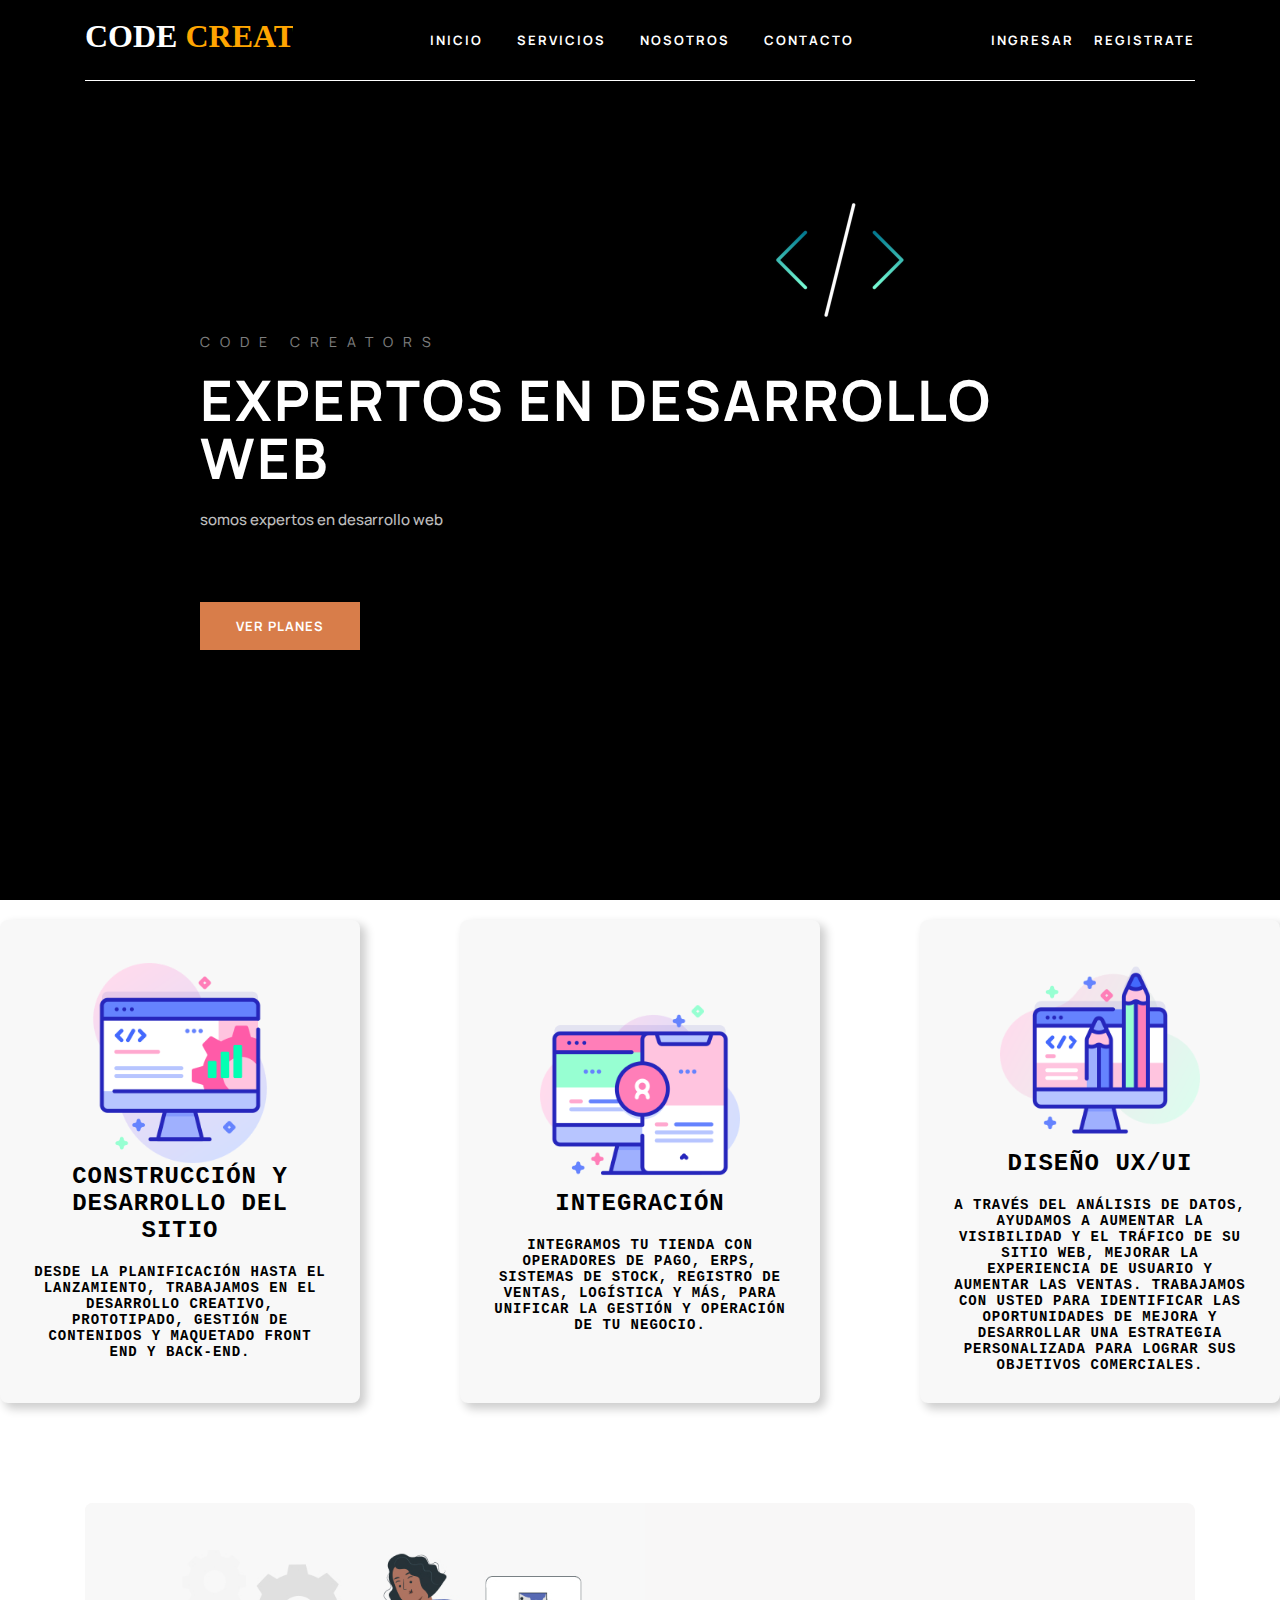
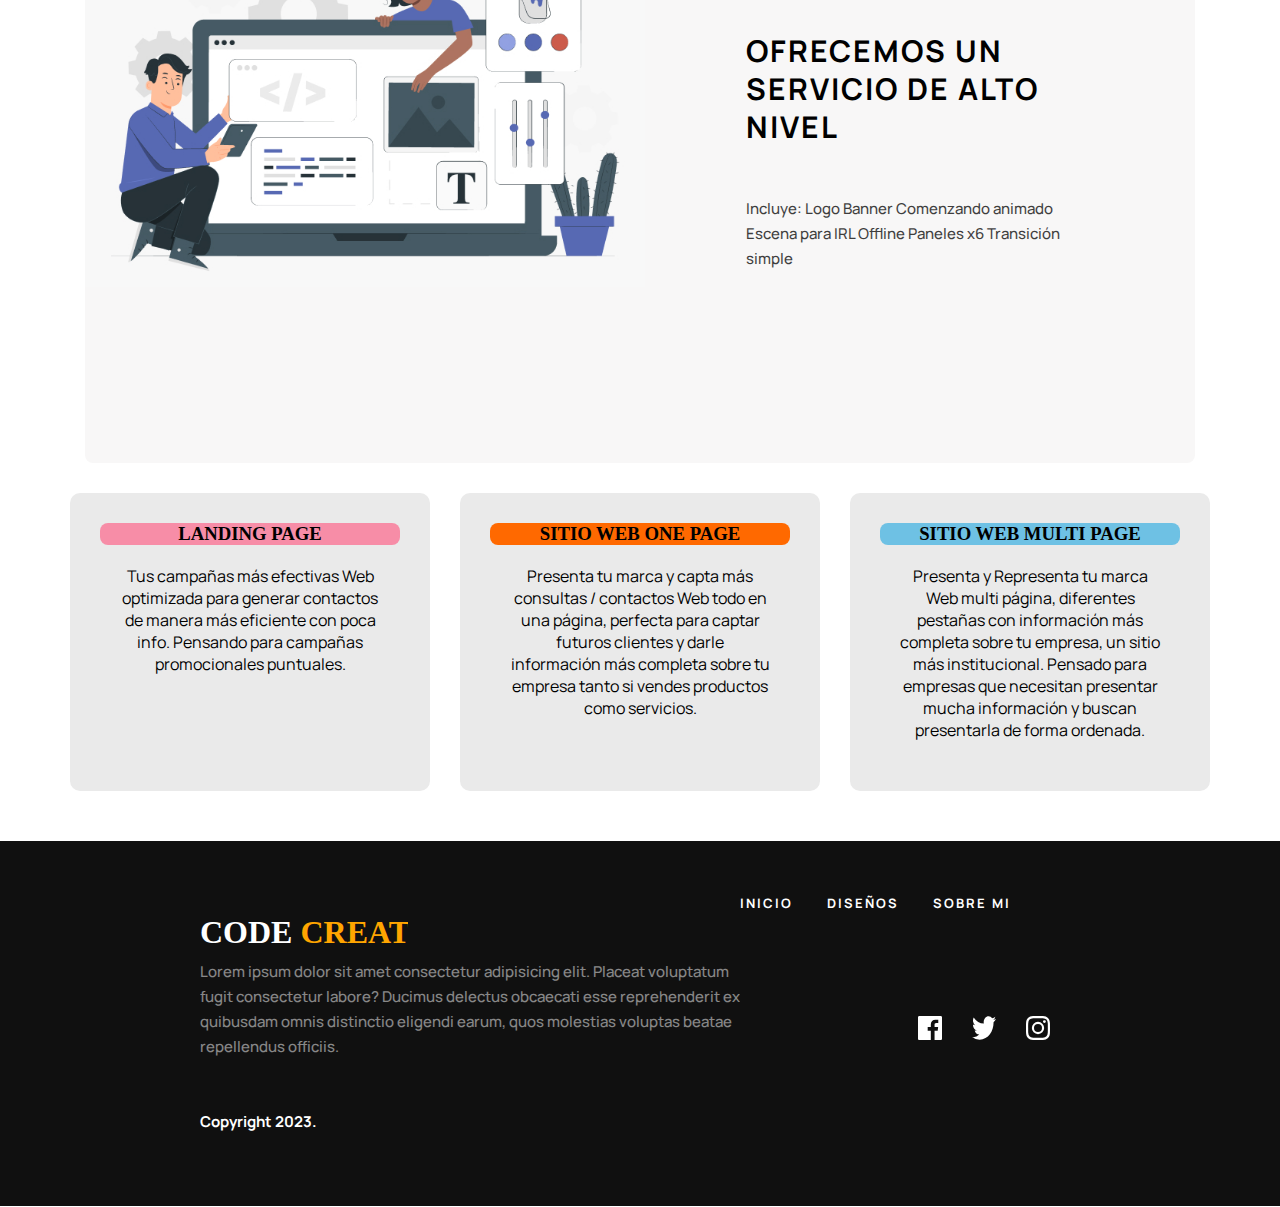
==== index.html @ fddd2b80 "hola" ====
<!DOCTYPE html>
<html lang="es">
  <head>
    <meta charset="UTF-8" />
    <meta name="viewport" content="width=device-width, initial-scale=1.0" />
    <link href="https://unpkg.com/aos@2.3.1/dist/aos.css" rel="stylesheet">
    <link rel="stylesheet" href="../css/main.css" />
    <title>Document</title>
  </head>
  <body>
    <!--Header-->
    <header class="header">
      <!--Navbar-->
      <nav class="navbar ">
        <div  class="logo-container type">
         <h1 class="logo typing">code <span class="logo-span typing">creators</span></h1>
        </div>
       

        <div class="btn-container">
          <a class="nav-btn" href="./index.html">inicio</a>
          <button class="nav-btn" id="botonNavegacion" onclick="servicios()">servicios</button>
          <button class="nav-btn" id="botonNavegacion" onclick="design()">nosotros</button>

         
          <button class="nav-btn">contacto</button>
        </div>
        <div class="carrito-container">
          <a class="nav-btn" href="">ingresar</a>
          <a class="nav-btn" href="">registrate</a>
        </div>
      </nav>
      <div class="new-product-container">
        <div>
          <h4 class="new-product-tittle">code creators</h4>
        </div>
        <div>
          <h2 class="new-product-name">expertos en desarrollo web</h2>
        </div>
        <div>
          <p class="new-product-p">
           somos expertos en desarrollo web
          </p>
        </div>
        <div>
          <button class="new-product-btn" id="ver-planes-btn">ver planes</button>
        </div>
      </div>
    </header>

    <!--Prodcutos Principales -->
    <section id="servicios" class="productosPrincipales">
      <div  class="producto">
        <img class="servicios-img" src="./assets/assets/servicio.png" alt="" class="producto-imagen">
        <p class="producto-titulo">Construcción y desarrollo del sitio</p>
        <p class="servicios-p">Desde la planificación hasta el lanzamiento, trabajamos en el desarrollo creativo, prototipado, gestión de contenidos y maquetado Front End y Back-End.</p>
      </div>
      <div  class="producto">
        <img class="servicios-img" src="./assets/assets/servicio2.png" alt="" class="producto-imagen">
        <p class="producto-titulo">Integración</p>
        <p class="servicios-p">Integramos tu tienda con operadores de pago, ERPs, sistemas de stock, registro de ventas, logística y más, para unificar la gestión y operación de tu negocio.</p>
      </div>
      
      <div  class="producto">
        <img class="servicios-img" src="./assets/assets/servicio3.png" alt="" class="producto-imagen">
        <p class="producto-titulo">diseño ux/ui</p>
        <p class="servicios-p">A través del análisis de datos, ayudamos a aumentar la visibilidad y el tráfico de su sitio web, mejorar la experiencia de usuario y aumentar las ventas. Trabajamos con usted para identificar las oportunidades de mejora y desarrollar una estrategia personalizada para lograr sus objetivos comerciales.</p>
      </div>
    </section>


    
    <section  class="cards-grandes-container">
      <div  class="zx9">
        <div class="cards-zx9-img">

        </div>
        <div class="cards-zx9-data">
          
         <div class="data-container">
          <h2 class="cards-zx9-title">ofrecemos un servicio de alto nivel</h2>
          

          <p class="cards-zx9-parrafo">Incluye:
            Logo
            Banner
            Comenzando animado
            Escena para IRL
            Offline
            Paneles x6
            Transición simple</p>

          
         </div>
          
        </div>

      </div>
      <!----------------------------------------------------->
      <sectio class="planes-container">
        <div class="planes">
          
            <h3 class="planes-titulo1">landing page</h3>
          
          <div>
            <p class="planes-parrafo">Tus campañas más efectivas 
              Web optimizada para generar contactos de manera más eficiente con poca info. Pensando para campañas promocionales puntuales.  </p>
          </div>
        </div>
        <div class="planes">
          
            <h3 class="planes-titulo2">Sitio Web One Page</h3>
          
          <div>
            <p class="planes-parrafo">Presenta tu marca y capta más consultas / contactos 
              Web todo en una página, perfecta para captar futuros clientes y darle información más completa sobre tu empresa tanto si vendes productos como servicios. </p>
          </div>
        </div>
        <div class="planes">
          
            <h3 class="planes-titulo">Sitio Web Multi Page </h3>
          
          <div class="parrafo-container">
            <p class="planes-parrafo">
              Presenta y Representa tu marca 
              Web multi página, diferentes pestañas con información más completa sobre tu empresa, un sitio más institucional. Pensado para empresas que necesitan presentar mucha información y buscan presentarla de forma ordenada.
               </p>
          </div>
        </div>
      </sectio>

     
    </section>
    <footer class="footer">
      
      <div class="footer-data">
        <div class="logo-container">
          <h1 class="logo typing">code <span class="logo-span typing">creators</span></h1>
         </div>
      <div class="p-container">
        <p>Lorem ipsum dolor sit amet consectetur adipisicing elit. Placeat voluptatum fugit consectetur labore? Ducimus delectus obcaecati esse reprehenderit ex quibusdam omnis distinctio eligendi earum, quos molestias voluptas beatae repellendus officiis.</p>
      </div>

      <p class="copy">Copyright 2023.</p>

      </div>
       <!----->

       <div class="footer-links">
        <div class="btn-container">
          <button class="nav-btn">inicio</button>
          <button class="nav-btn" id="botonNavegacion" onclick="design()">diseños</button>

          <button class="nav-btn" id="botonNavegacion" onclick="about()">sobre mi</button>
          
        </div>
          <div class="redes">
            <img class="icon" src="./assets/shared/desktop/icon-facebook.svg" alt="">
            <img class="icon" src="./assets/shared/desktop/icon-twitter.svg" alt="">
            <img class="icon" src="./assets/shared/desktop/icon-instagram.svg" alt="">
        </div>
        
       
       </div>
      
    </footer>
    <script src="https://unpkg.com/aos@2.3.1/dist/aos.js"></script>
    <script>
      AOS.init();
    </script>
    <script src="./scripts/script.js"></script>
  </body>
  
</html>
---- css/main.css ----
@import url("https://fonts.googleapis.com/css2?family=Manrope:wght@700&display=swap");
* {
  padding: 0;
  margin: 0;
  text-decoration: none;
}

.navbar {
  display: -webkit-box;
  display: -ms-flexbox;
  display: flex;
  -webkit-box-pack: justify;
      -ms-flex-pack: justify;
          justify-content: space-between; /* Para separar el logo de los botones */
  -webkit-box-align: center;
      -ms-flex-align: center;
          align-items: center;
  width: 1110px;
  height: 80px;
  border-bottom: solid #fff 1px;
  margin: 0 auto; /* Centrar horizontalmente el navbar si es necesario */
}
@media screen and (max-width: 1114px) {
  .navbar {
    width: 800px;
  }
}
@media screen and (max-width: 480px) {
  .navbar {
    width: 350px;
    position: relative;
    top: -120px;
    -webkit-box-orient: vertical;
    -webkit-box-direction: normal;
        -ms-flex-direction: column;
            flex-direction: column;
    height: auto;
  }
}

.logo-container {
  -ms-flex-negative: 0;
      flex-shrink: 0; /* Evitar que el logo se reduzca */
  height: 45px;
}
.logo-container .logo {
  height: 100%;
  color: #fff;
  text-transform: uppercase;
  font-family: "Poppins";
}
@media screen and (max-width: 480px) {
  .logo-container .logo {
    font-size: 24px;
  }
}
.logo-container .logo .logo-span {
  color: #ffa500;
}

.btn-container {
  display: -webkit-box;
  display: -ms-flexbox;
  display: flex;
  gap: 34px;
}

.nav-btn {
  cursor: pointer;
  background: none;
  border: hidden;
  color: #fff;
  font-family: "Manrope";
  font-size: 13px;
  font-style: normal;
  font-weight: 700;
  line-height: 25px;
  letter-spacing: 2px;
  text-transform: uppercase;
}
.nav-btn:hover {
  color: #ffa500;
}

.carrito-container {
  display: -webkit-box;
  display: -ms-flexbox;
  display: flex;
  gap: 20px;
}

.typing {
  width: 13ch;
  margin: 0;
  white-space: nowrap;
  overflow: hidden;
  -webkit-animation: typing 2s steps(13, end), blink-caret 0.5s step-end infinite alternate;
          animation: typing 2s steps(13, end), blink-caret 0.5s step-end infinite alternate;
}

@-webkit-keyframes typing {
  from {
    width: 0;
  }
}
@-webkit-keyframes blink-caret {
  50% {
    border-color: transparent;
  }
}
.header {
  display: grid;
  grid-template-columns: 2fr 2fr;
  grid-template-columns: 1fr;
  height: 100vh;
  background-color: #000000;
  background-image: url(../assets/assets/hero3.jpg);
  background-size: 100%;
  background-position: center;
  background-repeat: no-repeat;
  background-position-x: 200px;
  background-position-y: -100px;
}
@media screen and (max-width: 480px) {
  .header {
    -webkit-box-orient: vertical;
    -webkit-box-direction: normal;
        -ms-flex-direction: column;
            flex-direction: column;
    display: -webkit-box;
    display: -ms-flexbox;
    display: flex;
    -webkit-box-pack: center;
        -ms-flex-pack: center;
            justify-content: center;
    -webkit-box-align: center;
        -ms-flex-align: center;
            align-items: center;
  }
}
.header .new-product-container {
  grid-column: 1/2;
  display: -webkit-box;
  display: -ms-flexbox;
  display: flex;
  -webkit-box-pack: center;
      -ms-flex-pack: center;
          justify-content: center;
  -webkit-box-orient: vertical;
  -webkit-box-direction: normal;
      -ms-flex-direction: column;
          flex-direction: column;
  margin-left: 200px;
  width: 800px;
  height: 346px;
  -ms-flex-negative: 0;
      flex-shrink: 0;
  color: #FFF;
}
@media screen and (max-width: 480px) {
  .header .new-product-container {
    text-align: center;
    margin: 0;
    height: auto;
    width: auto;
  }
}
.header .new-product-container .new-product-tittle {
  padding-bottom: 20px;
  font-size: 14px;
  font-family: "Manrope";
  font-style: normal;
  font-weight: 400;
  line-height: normal;
  letter-spacing: 10px;
  text-transform: uppercase;
  opacity: 0.4964;
}
.header .new-product-container .new-product-name {
  padding-bottom: 20px;
  font-size: 56px;
  font-family: "Manrope", sans-serif;
  font-style: normal;
  font-weight: 700;
  line-height: 58px;
  letter-spacing: 2px;
  text-transform: uppercase;
}
@media screen and (max-width: 480px) {
  .header .new-product-container .new-product-name {
    font-size: 24px;
  }
}
.header .new-product-container .new-product-p {
  width: 37 9px;
  height: 75px;
  padding-bottom: 20px;
  font-family: "Manrope";
  font-style: normal;
  font-size: 15px;
  font-weight: 500;
  line-height: 25px;
  opacity: 0.75;
}
.header .new-product-container .new-product-btn {
  cursor: pointer;
  background: #D87D4A;
  width: 160px;
  height: 48px;
  -ms-flex-negative: 0;
      flex-shrink: 0;
  border: hidden;
  color: #FFF;
  font-family: "Manrope";
  font-size: 13px;
  font-style: normal;
  font-weight: 700;
  line-height: normal;
  letter-spacing: 1px;
  text-transform: uppercase;
}
.header .new-product-container .new-product-btn:hover {
  background-color: #FBAF85;
}

.header-planes {
  display: grid;
  grid-template-columns: 2fr 2fr;
  grid-template-columns: 1fr;
  text-align: center;
  height: 400px;
  background-color: #000000;
  background-position: center;
  background-repeat: no-repeat;
}
.header-planes .planes-precios {
  color: #FFF;
  padding-bottom: 20px;
  font-size: 46px;
  font-family: "Manrope", sans-serif;
  font-style: normal;
  font-weight: 700;
  line-height: 58px;
  letter-spacing: 2px;
  text-transform: uppercase;
}
.productosPrincipales {
  -webkit-box-pack: center;
      -ms-flex-pack: center;
          justify-content: center;
  padding-bottom: 100px;
  padding-top: 20px;
  gap: 100px;
  display: -webkit-box;
  display: -ms-flexbox;
  display: flex;
}
@media screen and (max-width: 480px) {
  .productosPrincipales {
    -webkit-box-orient: vertical;
    -webkit-box-direction: normal;
        -ms-flex-direction: column;
            flex-direction: column;
    padding-top: 0;
  }
}

.producto {
  display: -webkit-box;
  display: -ms-flexbox;
  display: flex;
  -webkit-box-pack: center;
      -ms-flex-pack: center;
          justify-content: center;
  -webkit-box-align: center;
      -ms-flex-align: center;
          align-items: center;
  -webkit-box-orient: vertical;
  -webkit-box-direction: normal;
      -ms-flex-direction: column;
          flex-direction: column;
  text-align: center;
  background: #f8f8f8;
  padding: 30px;
  border-radius: 8px;
  width: 404px;
  height: 376;
  -webkit-box-shadow: rgba(0, 0, 0, 0.195) 5px 5px 10px 1px;
          box-shadow: rgba(0, 0, 0, 0.195) 5px 5px 10px 1px;
}
@media screen and (max-width: 480px) {
  .producto {
    width: auto;
    height: auto;
    padding: 0;
  }
}
.producto .servicios-img {
  height: 200px;
}
.producto .producto-titulo {
  color: #000;
  text-align: center;
  font-family: monospace;
  font-size: 24px;
  font-style: normal;
  font-weight: 700;
  line-height: normal;
  letter-spacing: 1px;
  text-transform: uppercase;
  margin-bottom: 20px;
}
.producto .servicios-p {
  text-align: center;
  font-family: monospace;
  font-size: 14px;
  font-style: normal;
  font-weight: 700;
  line-height: normal;
  letter-spacing: 1px;
  text-transform: uppercase;
}

.cards-grandes-container {
  display: -webkit-box;
  display: -ms-flexbox;
  display: flex;
  -webkit-box-orient: vertical;
  -webkit-box-direction: normal;
      -ms-flex-direction: column;
          flex-direction: column;
  -webkit-box-align: center;
      -ms-flex-align: center;
          align-items: center;
  -webkit-box-pack: center;
      -ms-flex-pack: center;
          justify-content: center;
  padding-bottom: 20px;
}
.cards-grandes-container .zx9 {
  display: -webkit-box;
  display: -ms-flexbox;
  display: flex;
  -webkit-box-pack: center;
      -ms-flex-pack: center;
          justify-content: center;
  width: 1110px;
  height: 560px;
  background: #f8f7f7;
  border-radius: 8px;
  background-repeat: no-repeat;
}
@media screen and (max-width: 1114px) {
  .cards-grandes-container .zx9 {
    width: 1000px;
    height: 505px;
  }
}
@media screen and (max-width: 480px) {
  .cards-grandes-container .zx9 {
    -webkit-box-orient: vertical;
    -webkit-box-direction: normal;
        -ms-flex-direction: column;
            flex-direction: column;
    -webkit-box-align: center;
        -ms-flex-align: center;
            align-items: center;
    width: 90%;
  }
}
.cards-grandes-container .zx9 .cards-zx9-img {
  display: -webkit-box;
  display: -ms-flexbox;
  display: flex;
  height: 100%;
  width: 51%;
  border-radius: 8px 0px 0px 8px;
  background-image: url(../assets/assets/img1.jpg);
  background-repeat: no-repeat;
  background-size: 100%;
}
.cards-grandes-container .zx9 .cards-zx9-data {
  display: -webkit-box;
  display: -ms-flexbox;
  display: flex;
  -webkit-box-orient: vertical;
  -webkit-box-direction: normal;
      -ms-flex-direction: column;
          flex-direction: column;
  -webkit-box-align: center;
      -ms-flex-align: center;
          align-items: center;
  -webkit-box-pack: center;
      -ms-flex-pack: center;
          justify-content: center;
  width: 50%;
}
.cards-grandes-container .zx9 .cards-zx9-data .data-container {
  width: 349px;
  height: 303px;
  -ms-flex-negative: 0;
      flex-shrink: 0;
}
.cards-grandes-container .zx9 .cards-zx9-data .cards-zx9-title {
  margin-bottom: 50px;
  color: #000000;
  font-family: "Manrope";
  font-size: 30px;
  font-style: normal;
  font-weight: 700;
  line-height: 38px;
  letter-spacing: 2px;
  text-transform: uppercase;
}
.cards-grandes-container .zx9 .cards-zx9-data .cards-zx9-parrafo {
  margin-bottom: 50px;
  color: #000000;
  font-family: "Manrope";
  font-size: 15px;
  font-style: normal;
  font-weight: 500;
  line-height: 25px;
  opacity: 0.75;
}
.cards-grandes-container .zx9 .cards-zx9-data .cards-zx9-button {
  cursor: pointer;
  color: #fff;
  border: hidden;
  width: 160px;
  height: 48px;
  background: #000;
  font-family: "Manrope";
  text-transform: uppercase;
}
.cards-grandes-container .zx9 .cards-zx9-data .cards-zx9-button:hover {
  background: #4C4C4C;
}

.zx7 {
  background-color: red;
  width: 1110px;
  height: 320px;
  margin-top: 50px;
  border-radius: 8px;
  display: -webkit-box;
  display: -ms-flexbox;
  display: flex;
  -webkit-box-align: center;
      -ms-flex-align: center;
          align-items: center;
}
@media screen and (max-width: 1114px) {
  .zx7 {
    width: 1000px;
    height: 320px;
  }
}
.zx7 .zx7-data {
  margin-left: 100px;
  display: -webkit-inline-box;
  display: -ms-inline-flexbox;
  display: inline-flex;
  padding-right: 0px;
  -webkit-box-orient: vertical;
  -webkit-box-direction: normal;
      -ms-flex-direction: column;
          flex-direction: column;
  -webkit-box-pack: center;
      -ms-flex-pack: center;
          justify-content: center;
  -webkit-box-align: start;
      -ms-flex-align: start;
          align-items: flex-start;
  gap: 32px;
}
.zx7 .zx7-data .zx7-tittle {
  color: #000;
  font-family: "Manrope";
  font-size: 28px;
  font-style: normal;
  font-weight: 700;
  line-height: normal;
  letter-spacing: 2px;
  text-transform: uppercase;
}
.zx7 .zx7-data .zx7-btn {
  cursor: pointer;
  width: 160px;
  height: 48px;
  color: #000;
  font-family: Manrope;
  font-size: 13px;
  font-style: normal;
  font-weight: 700;
  line-height: normal;
  letter-spacing: 1px;
  text-transform: uppercase;
}
.zx7 .zx7-data .zx7-btn:hover {
  background: #000000;
  color: #fff;
}

.grupo20 {
  width: 1110px;
  -ms-flex-negative: 0;
      flex-shrink: 0;
  display: -webkit-box;
  display: -ms-flexbox;
  display: flex;
  margin-top: 50px;
}
@media screen and (max-width: 1114px) {
  .grupo20 {
    width: 900px;
    height: 505px;
  }
}
.grupo20 .grupo20-text {
  display: -webkit-box;
  display: -ms-flexbox;
  display: flex;
  -webkit-box-pack: center;
      -ms-flex-pack: center;
          justify-content: center;
  -webkit-box-align: center;
      -ms-flex-align: center;
          align-items: center;
  -webkit-box-orient: vertical;
  -webkit-box-direction: normal;
      -ms-flex-direction: column;
          flex-direction: column;
  width: 50%;
}
.grupo20 .grupo20-text .grupo20-tittle-container {
  width: 445px;
  margin-bottom: 50px;
}
.grupo20 .grupo20-text .grupo20-tittle-container h2 {
  color: #000;
  font-family: Manrope;
  font-size: 40px;
  font-style: normal;
  font-weight: 700;
  line-height: 44px; /* 110% */
  letter-spacing: 1.429px;
  text-transform: uppercase;
}
.grupo20 .grupo20-text .grupo20-tittle-container h2 span {
  color: #d87d4a;
  font-family: Manrope;
  font-size: 40px;
  font-style: normal;
  font-weight: 700;
  line-height: 44px;
  letter-spacing: 1.429px;
  text-transform: uppercase;
}
.grupo20 .grupo20-parrafo-container {
  width: 445px;
}
.grupo20 .grupo20-parrafo-container p {
  color: #000;
  font-family: Manrope;
  font-size: 15px;
  font-style: normal;
  font-weight: 500;
  line-height: 25px; /* 166.667% */
  opacity: 0.5;
}
.grupo20 .grupo20-img {
  width: 50%;
  background-color: blue;
  background-repeat: no-repeat;
  background-size: 100%;
  border-radius: 8px;
}

.planes-container {
  display: -webkit-box;
  display: -ms-flexbox;
  display: flex;
  gap: 30px;
  padding: 30px;
}
@media screen and (max-width: 480px) {
  .planes-container {
    display: -webkit-box;
    display: -ms-flexbox;
    display: flex;
    -webkit-box-orient: vertical;
    -webkit-box-direction: normal;
        -ms-flex-direction: column;
            flex-direction: column;
  }
}
.planes-container .planes {
  display: -webkit-box;
  display: -ms-flexbox;
  display: flex;
  -webkit-box-orient: vertical;
  -webkit-box-direction: normal;
      -ms-flex-direction: column;
          flex-direction: column;
  border-radius: 10px;
  text-align: center;
  background-color: #eaeaea;
  width: 300px;
  padding: 30px;
}
.planes-container .planes .planes-parrafo {
  font-family: Manrope;
  padding: 20px;
}
.planes-container .planes .planes-titulo {
  background-color: #6EC1E4;
  border-radius: 8px;
  color: #000000;
  font-family: "Poppins";
  text-transform: uppercase;
}
.planes-container .planes .planes-titulo1 {
  background-color: #f78da7;
  border-radius: 8px;
  color: #000000;
  font-family: "Poppins";
  text-transform: uppercase;
}
.planes-container .planes .planes-titulo2 {
  background-color: #ff6900;
  border-radius: 8px;
  color: #000000;
  font-family: "Poppins";
  text-transform: uppercase;
}
.planes-container .planes .parrafo-container .planes-parrafo {
  color: #000000;
}

.footer {
  background: #101010;
  height: 365px;
  display: -webkit-box;
  display: -ms-flexbox;
  display: flex;
  -ms-flex-pack: distribute;
      justify-content: space-around;
}
@media screen and (max-width: 480px) {
  .footer {
    display: -webkit-box;
    display: -ms-flexbox;
    display: flex;
    -webkit-box-orient: vertical;
    -webkit-box-direction: normal;
        -ms-flex-direction: column;
            flex-direction: column;
    -webkit-box-pack: center;
        -ms-flex-pack: center;
            justify-content: center;
    -webkit-box-align: center;
        -ms-flex-align: center;
            align-items: center;
    width: 100%;
    height: auto;
  }
}
.footer .footer-data {
  display: -webkit-box;
  display: -ms-flexbox;
  display: flex;
  -webkit-box-orient: vertical;
  -webkit-box-direction: normal;
      -ms-flex-direction: column;
          flex-direction: column;
  -webkit-box-pack: center;
      -ms-flex-pack: center;
          justify-content: center;
  width: 50%;
  padding-left: 200px;
}
@media screen and (max-width: 1114px) {
  .footer .footer-data {
    padding-left: 50px;
  }
}
@media screen and (max-width: 480px) {
  .footer .footer-data {
    padding-left: 0;
  }
}
.footer .footer-data .log {
  margin-bottom: 50px;
}
.footer .footer-data .copy {
  color: #fff;
  font-family: Manrope;
  font-size: 15px;
  font-style: normal;
  font-weight: 700;
  line-height: 25px; /* 166.667% */
}
.footer .footer-data .p-container {
  width: 540px;
}
@media screen and (max-width: 1114px) {
  .footer .footer-data .p-container {
    width: 400px;
  }
}
@media screen and (max-width: 480px) {
  .footer .footer-data .p-container {
    width: auto;
  }
}
.footer .footer-data .p-container p {
  color: #fff;
  font-family: Manrope;
  font-size: 15px;
  font-style: normal;
  font-weight: 500;
  line-height: 25px; /* 166.667% */
  opacity: 0.5;
  margin-bottom: 50px;
}
@media screen and (max-width: 480px) {
  .footer .footer-data .p-container p {
    margin-bottom: 0;
  }
}
.footer .footer-links {
  width: 50%;
  height: 100%;
  display: -webkit-box;
  display: -ms-flexbox;
  display: flex;
  -webkit-box-orient: vertical;
  -webkit-box-direction: normal;
      -ms-flex-direction: column;
          flex-direction: column;
}
.footer .footer-links .btn-container {
  padding-top: 50px;
  margin-left: 180px;
}
@media screen and (max-width: 1553px) {
  .footer .footer-links .btn-container {
    margin-left: 0;
  }
}
@media screen and (max-width: 480px) {
  .footer .footer-links .btn-container {
    margin-left: 0;
    width: auto;
  }
}
.footer .footer-links .redes {
  display: -webkit-box;
  display: -ms-flexbox;
  display: flex;
  -webkit-box-pack: end;
      -ms-flex-pack: end;
          justify-content: end;
  margin-top: 100px;
  margin-right: 230px;
  gap: 30px;
}
@media screen and (max-width: 480px) {
  .footer .footer-links .redes {
    margin-right: 0;
    height: auto;
  }
}
.footer .footer-links .redes .icon {
  width: 24px;
  height: 24px;
}
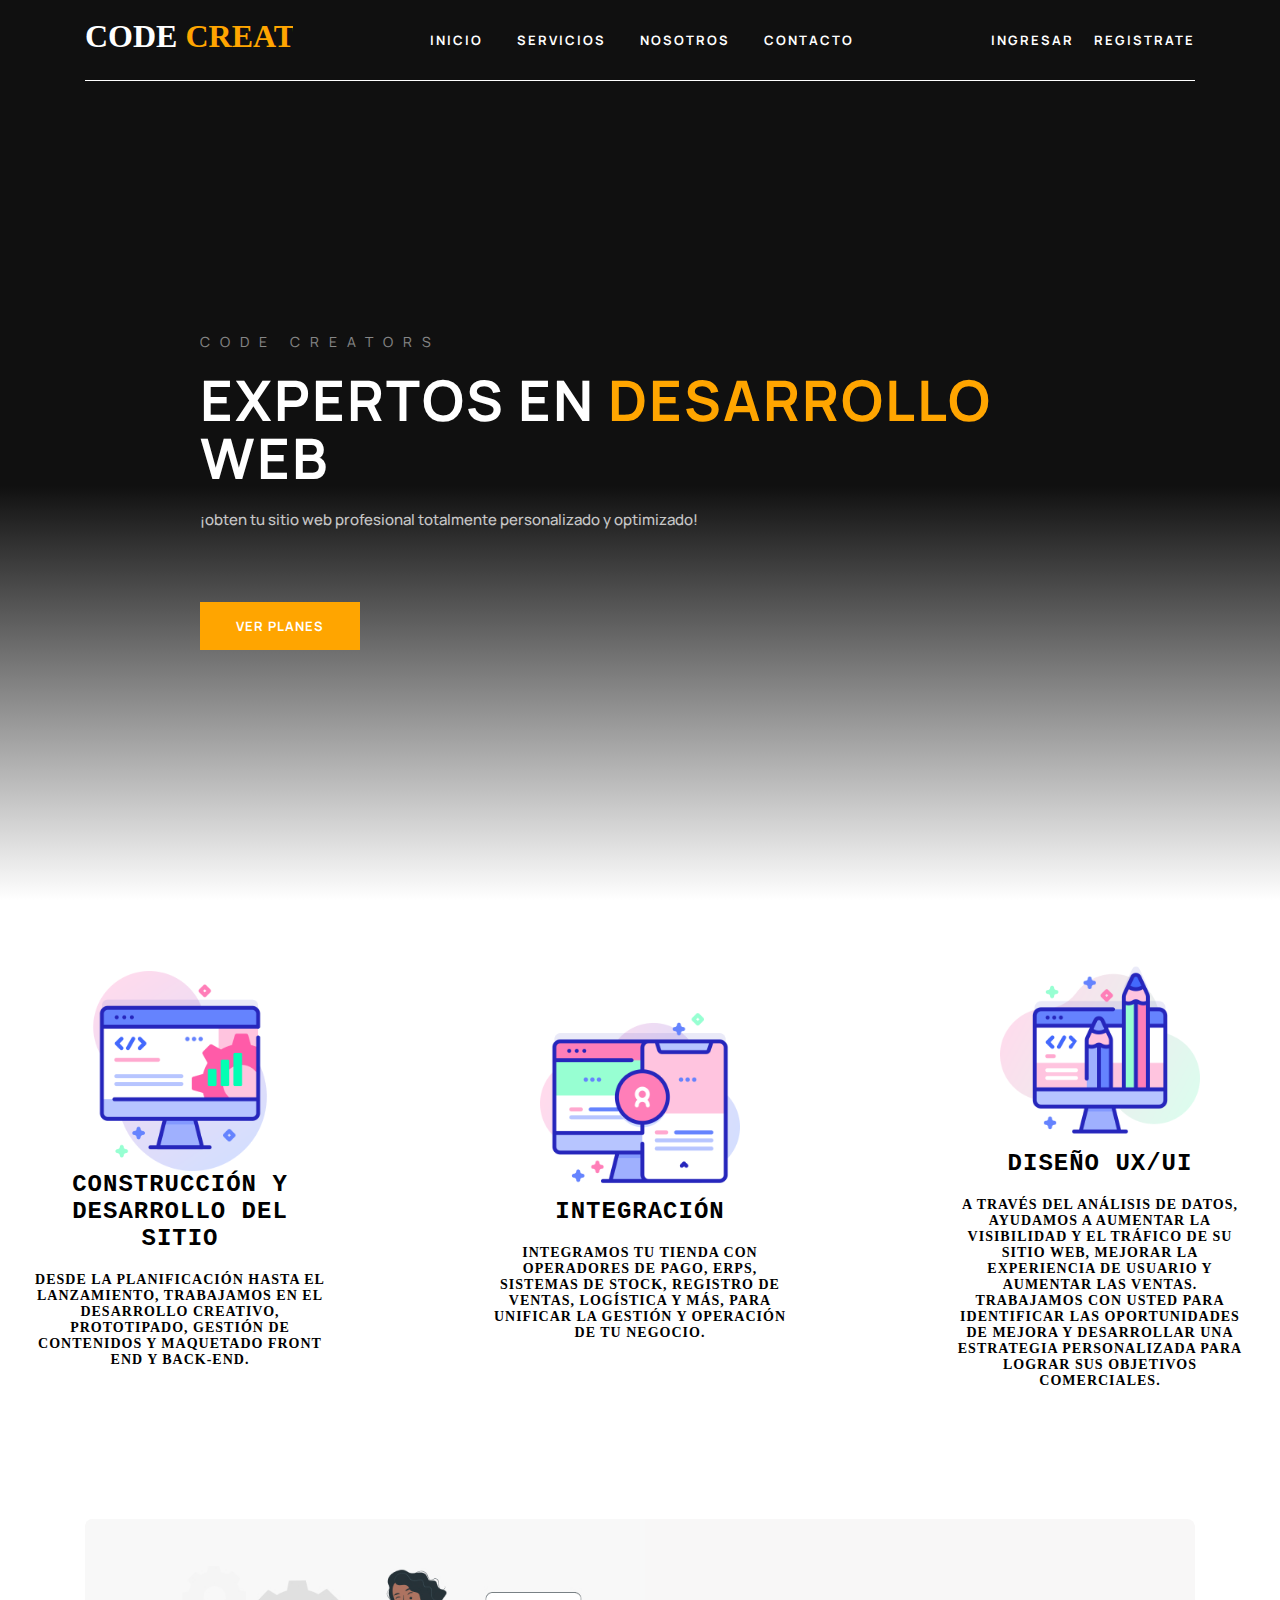
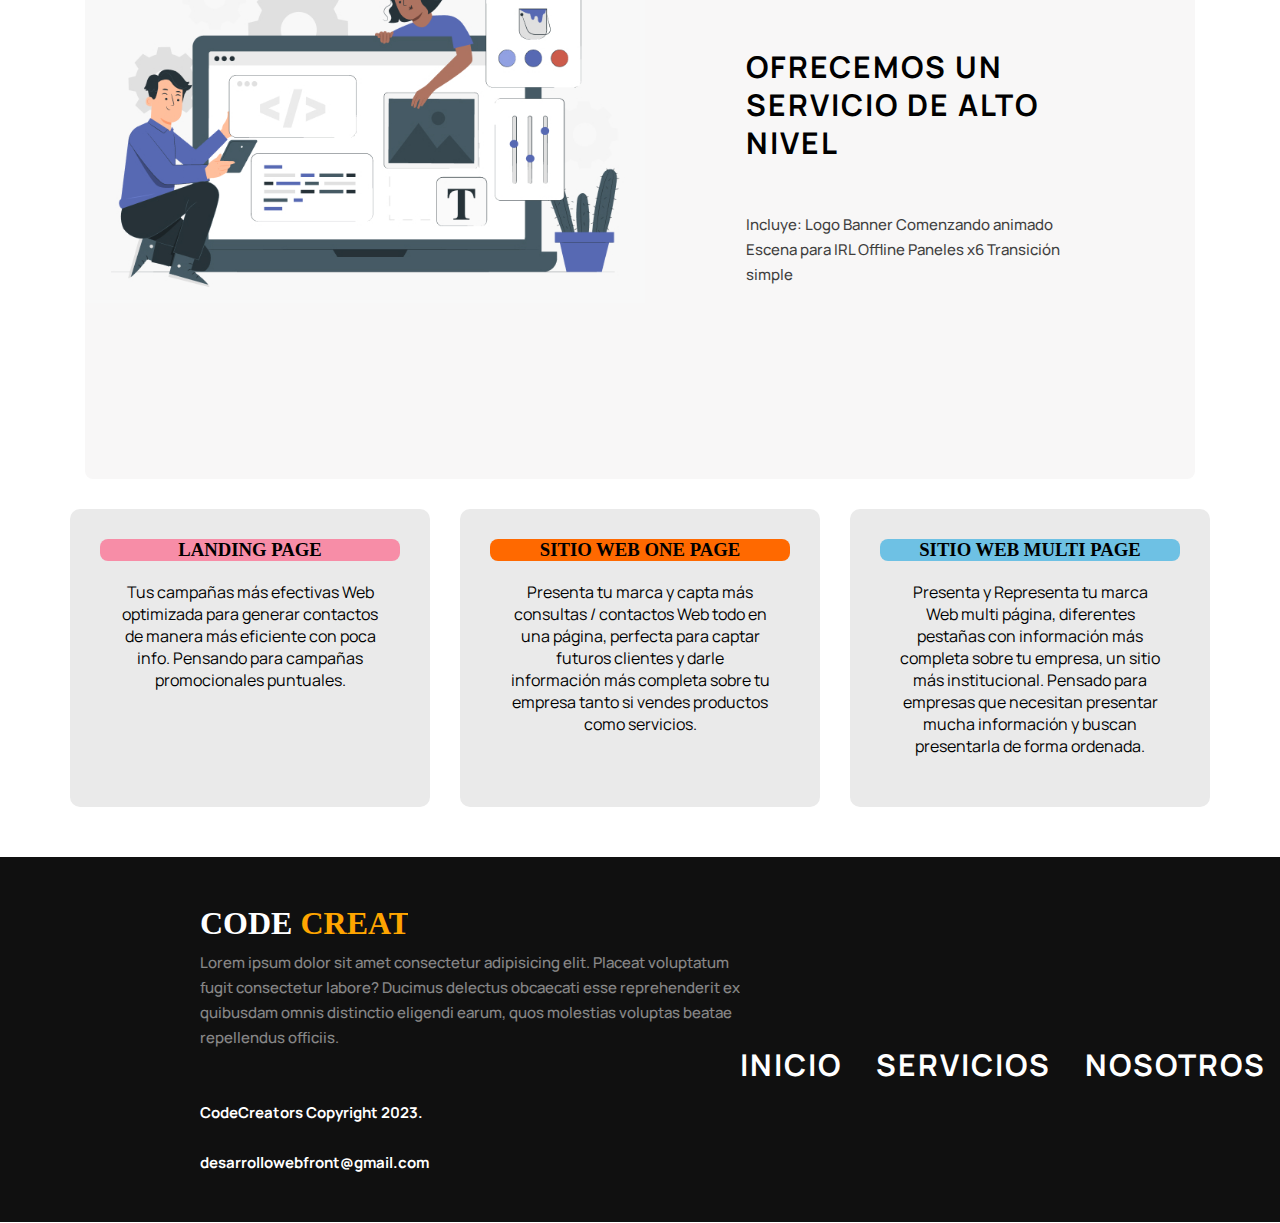
==== commit 93952e53: "holis" ====
--- a/index.html
+++ b/index.html
@@ -4,7 +4,7 @@
     <meta charset="UTF-8" />
     <meta name="viewport" content="width=device-width, initial-scale=1.0" />
     <link href="https://unpkg.com/aos@2.3.1/dist/aos.css" rel="stylesheet">
-    <link rel="stylesheet" href="../css/main.css" />
+    <link rel="stylesheet" href="./css/main.css" />
     <title>Document</title>
   </head>
   <body>
@@ -29,17 +29,18 @@
           <a class="nav-btn" href="">ingresar</a>
           <a class="nav-btn" href="">registrate</a>
         </div>
+        
       </nav>
       <div class="new-product-container">
         <div>
           <h4 class="new-product-tittle">code creators</h4>
         </div>
         <div>
-          <h2 class="new-product-name">expertos en desarrollo web</h2>
+          <h2 class="new-product-name">expertos en <span class="titulo-span">desarrollo</span> web</h2>
         </div>
         <div>
           <p class="new-product-p">
-           somos expertos en desarrollo web
+           ¡obten tu sitio web profesional totalmente personalizado y optimizado!
           </p>
         </div>
         <div>
@@ -141,24 +142,19 @@
         <p>Lorem ipsum dolor sit amet consectetur adipisicing elit. Placeat voluptatum fugit consectetur labore? Ducimus delectus obcaecati esse reprehenderit ex quibusdam omnis distinctio eligendi earum, quos molestias voluptas beatae repellendus officiis.</p>
       </div>
 
-      <p class="copy">Copyright 2023.</p>
+      <p class="copy">CodeCreators Copyright 2023. <br> <br> desarrollowebfront@gmail.com</p>
 
       </div>
        <!----->
 
        <div class="footer-links">
         <div class="btn-container">
-          <button class="nav-btn">inicio</button>
-          <button class="nav-btn" id="botonNavegacion" onclick="design()">diseños</button>
-
-          <button class="nav-btn" id="botonNavegacion" onclick="about()">sobre mi</button>
+          <a class="nav-btn btn-footer" href="./index.html">inicio</a>
+          <button class="nav-btn btn-footer" id="botonNavegacion" onclick="servicios()">servicios</button>
+          <button class="nav-btn btn-footer" id="botonNavegacion" onclick="design()">nosotros</button>
+          <button class="nav-btn btn-footer">contacto</button>
+        </div>
           
-        </div>
-          <div class="redes">
-            <img class="icon" src="./assets/shared/desktop/icon-facebook.svg" alt="">
-            <img class="icon" src="./assets/shared/desktop/icon-twitter.svg" alt="">
-            <img class="icon" src="./assets/shared/desktop/icon-instagram.svg" alt="">
-        </div>
         
        
        </div>
--- a/css/main.css
+++ b/css/main.css
@@ -1,3 +1,4 @@
+@charset "UTF-8";
 @import url("https://fonts.googleapis.com/css2?family=Manrope:wght@700&display=swap");
 * {
   padding: 0;
@@ -51,7 +52,7 @@
 }
 @media screen and (max-width: 480px) {
   .logo-container .logo {
-    font-size: 24px;
+    font-size: 20px;
   }
 }
 .logo-container .logo .logo-span {
@@ -63,6 +64,11 @@
   display: -ms-flexbox;
   display: flex;
   gap: 34px;
+}
+@media screen and (max-width: 480px) {
+  .btn-container {
+    gap: 10px;
+  }
 }
 
 .nav-btn {
@@ -108,18 +114,45 @@
     border-color: transparent;
   }
 }
+/* Estilos originales de .navbar */
+/* Estilos para el menú hamburguesa */
+.menu-icon {
+  display: block; /* Mostrar el icono del menú */
+  cursor: pointer;
+}
+
+.bar {
+  width: 25px;
+  height: 3px;
+  background-color: #fff;
+  margin: 3px 0;
+  -webkit-transition: 0.4s;
+  transition: 0.4s;
+}
+
+.change .bar:nth-child(1) {
+  -webkit-transform: rotate(-45deg) translate(-5px, 6px);
+          transform: rotate(-45deg) translate(-5px, 6px);
+}
+
+.change .bar:nth-child(2) {
+  opacity: 0;
+}
+
+.change .bar:nth-child(3) {
+  -webkit-transform: rotate(45deg) translate(-5px, -6px);
+          transform: rotate(45deg) translate(-5px, -6px);
+}
+
 .header {
   display: grid;
   grid-template-columns: 2fr 2fr;
   grid-template-columns: 1fr;
   height: 100vh;
-  background-color: #000000;
-  background-image: url(../assets/assets/hero3.jpg);
-  background-size: 100%;
-  background-position: center;
-  background-repeat: no-repeat;
-  background-position-x: 200px;
-  background-position-y: -100px;
+  background: -webkit-gradient(linear, left top, left bottom, color-stop(54%, #101010), to(rgb(255, 255, 255)));
+  background: linear-gradient(180deg, #101010 54%, rgb(255, 255, 255) 100%);
+  -webkit-box-shadow: #ffffff 0px 120px 40px 100px;
+          box-shadow: #ffffff 0px 120px 40px 100px;
 }
 @media screen and (max-width: 480px) {
   .header {
@@ -186,6 +219,9 @@
   letter-spacing: 2px;
   text-transform: uppercase;
 }
+.header .new-product-container .new-product-name .titulo-span {
+  color: #ffa500;
+}
 @media screen and (max-width: 480px) {
   .header .new-product-container .new-product-name {
     font-size: 24px;
@@ -204,7 +240,7 @@
 }
 .header .new-product-container .new-product-btn {
   cursor: pointer;
-  background: #D87D4A;
+  background: #ffa500;
   width: 160px;
   height: 48px;
   -ms-flex-negative: 0;
@@ -262,6 +298,12 @@
         -ms-flex-direction: column;
             flex-direction: column;
     padding-top: 0;
+    -webkit-box-pack: center;
+        -ms-flex-pack: center;
+            justify-content: center;
+    -webkit-box-align: center;
+        -ms-flex-align: center;
+            align-items: center;
   }
 }
 
@@ -280,19 +322,18 @@
       -ms-flex-direction: column;
           flex-direction: column;
   text-align: center;
-  background: #f8f8f8;
+  background-color: #ffffff;
   padding: 30px;
   border-radius: 8px;
   width: 404px;
   height: 376;
-  -webkit-box-shadow: rgba(0, 0, 0, 0.195) 5px 5px 10px 1px;
-          box-shadow: rgba(0, 0, 0, 0.195) 5px 5px 10px 1px;
 }
 @media screen and (max-width: 480px) {
   .producto {
     width: auto;
     height: auto;
     padding: 0;
+    width: 350px;
   }
 }
 .producto .servicios-img {
@@ -312,7 +353,7 @@
 }
 .producto .servicios-p {
   text-align: center;
-  font-family: monospace;
+  font-family: Poppins;
   font-size: 14px;
   font-style: normal;
   font-weight: 700;
@@ -379,6 +420,11 @@
   background-repeat: no-repeat;
   background-size: 100%;
 }
+@media screen and (max-width: 480px) {
+  .cards-grandes-container .zx9 .cards-zx9-img {
+    width: 100%;
+  }
+}
 .cards-grandes-container .zx9 .cards-zx9-data {
   display: -webkit-box;
   display: -ms-flexbox;
@@ -395,12 +441,23 @@
           justify-content: center;
   width: 50%;
 }
+@media screen and (max-width: 480px) {
+  .cards-grandes-container .zx9 .cards-zx9-data {
+    height: auto;
+  }
+}
 .cards-grandes-container .zx9 .cards-zx9-data .data-container {
   width: 349px;
   height: 303px;
   -ms-flex-negative: 0;
       flex-shrink: 0;
 }
+@media screen and (max-width: 480px) {
+  .cards-grandes-container .zx9 .cards-zx9-data .data-container {
+    text-align: center;
+    height: auto;
+  }
+}
 .cards-grandes-container .zx9 .cards-zx9-data .cards-zx9-title {
   margin-bottom: 50px;
   color: #000000;
@@ -411,6 +468,12 @@
   line-height: 38px;
   letter-spacing: 2px;
   text-transform: uppercase;
+}
+@media screen and (max-width: 480px) {
+  .cards-grandes-container .zx9 .cards-zx9-data .cards-zx9-title {
+    font-size: 24px;
+    margin-bottom: 10px;
+  }
 }
 .cards-grandes-container .zx9 .cards-zx9-data .cards-zx9-parrafo {
   margin-bottom: 50px;
@@ -592,6 +655,7 @@
     -webkit-box-direction: normal;
         -ms-flex-direction: column;
             flex-direction: column;
+    padding: 0;
   }
 }
 .planes-container .planes {
@@ -663,6 +727,8 @@
             align-items: center;
     width: 100%;
     height: auto;
+    -ms-flex-direction: column-reverse;
+        flex-direction: column-reverse;
   }
 }
 .footer .footer-data {
@@ -687,6 +753,7 @@
 @media screen and (max-width: 480px) {
   .footer .footer-data {
     padding-left: 0;
+    margin-bottom: 10px;
   }
 }
 .footer .footer-data .log {
@@ -734,14 +801,43 @@
   display: -webkit-box;
   display: -ms-flexbox;
   display: flex;
+  -webkit-box-pack: center;
+      -ms-flex-pack: center;
+          justify-content: center;
   -webkit-box-orient: vertical;
   -webkit-box-direction: normal;
       -ms-flex-direction: column;
           flex-direction: column;
 }
+@media screen and (max-width: 480px) {
+  .footer .footer-links {
+    -webkit-box-orient: vertical;
+    -webkit-box-direction: reverse;
+        -ms-flex-direction: column-reverse;
+            flex-direction: column-reverse;
+  }
+}
 .footer .footer-links .btn-container {
   padding-top: 50px;
-  margin-left: 180px;
+  margin-left: 20px;
+}
+@media screen and (max-width: 480px) {
+  .footer .footer-links .btn-container {
+    display: -webkit-box;
+    display: -ms-flexbox;
+    display: flex;
+    -webkit-box-orient: vertical;
+    -webkit-box-direction: normal;
+        -ms-flex-direction: column;
+            flex-direction: column;
+    -webkit-box-align: center;
+        -ms-flex-align: center;
+            align-items: center;
+    margin-bottom: 20px;
+  }
+}
+.footer .footer-links .btn-container .btn-footer {
+  font-size: 30px;
 }
 @media screen and (max-width: 1553px) {
   .footer .footer-links .btn-container {
@@ -750,28 +846,10 @@
 }
 @media screen and (max-width: 480px) {
   .footer .footer-links .btn-container {
+    font-size: 14px;
     margin-left: 0;
-    width: auto;
-  }
-}
-.footer .footer-links .redes {
-  display: -webkit-box;
-  display: -ms-flexbox;
-  display: flex;
-  -webkit-box-pack: end;
-      -ms-flex-pack: end;
-          justify-content: end;
-  margin-top: 100px;
-  margin-right: 230px;
-  gap: 30px;
-}
-@media screen and (max-width: 480px) {
-  .footer .footer-links .redes {
-    margin-right: 0;
-    height: auto;
-  }
-}
-.footer .footer-links .redes .icon {
-  width: 24px;
-  height: 24px;
+    padding: 10px;
+    gap: 20px;
+    margin-top: 20px;
+  }
 }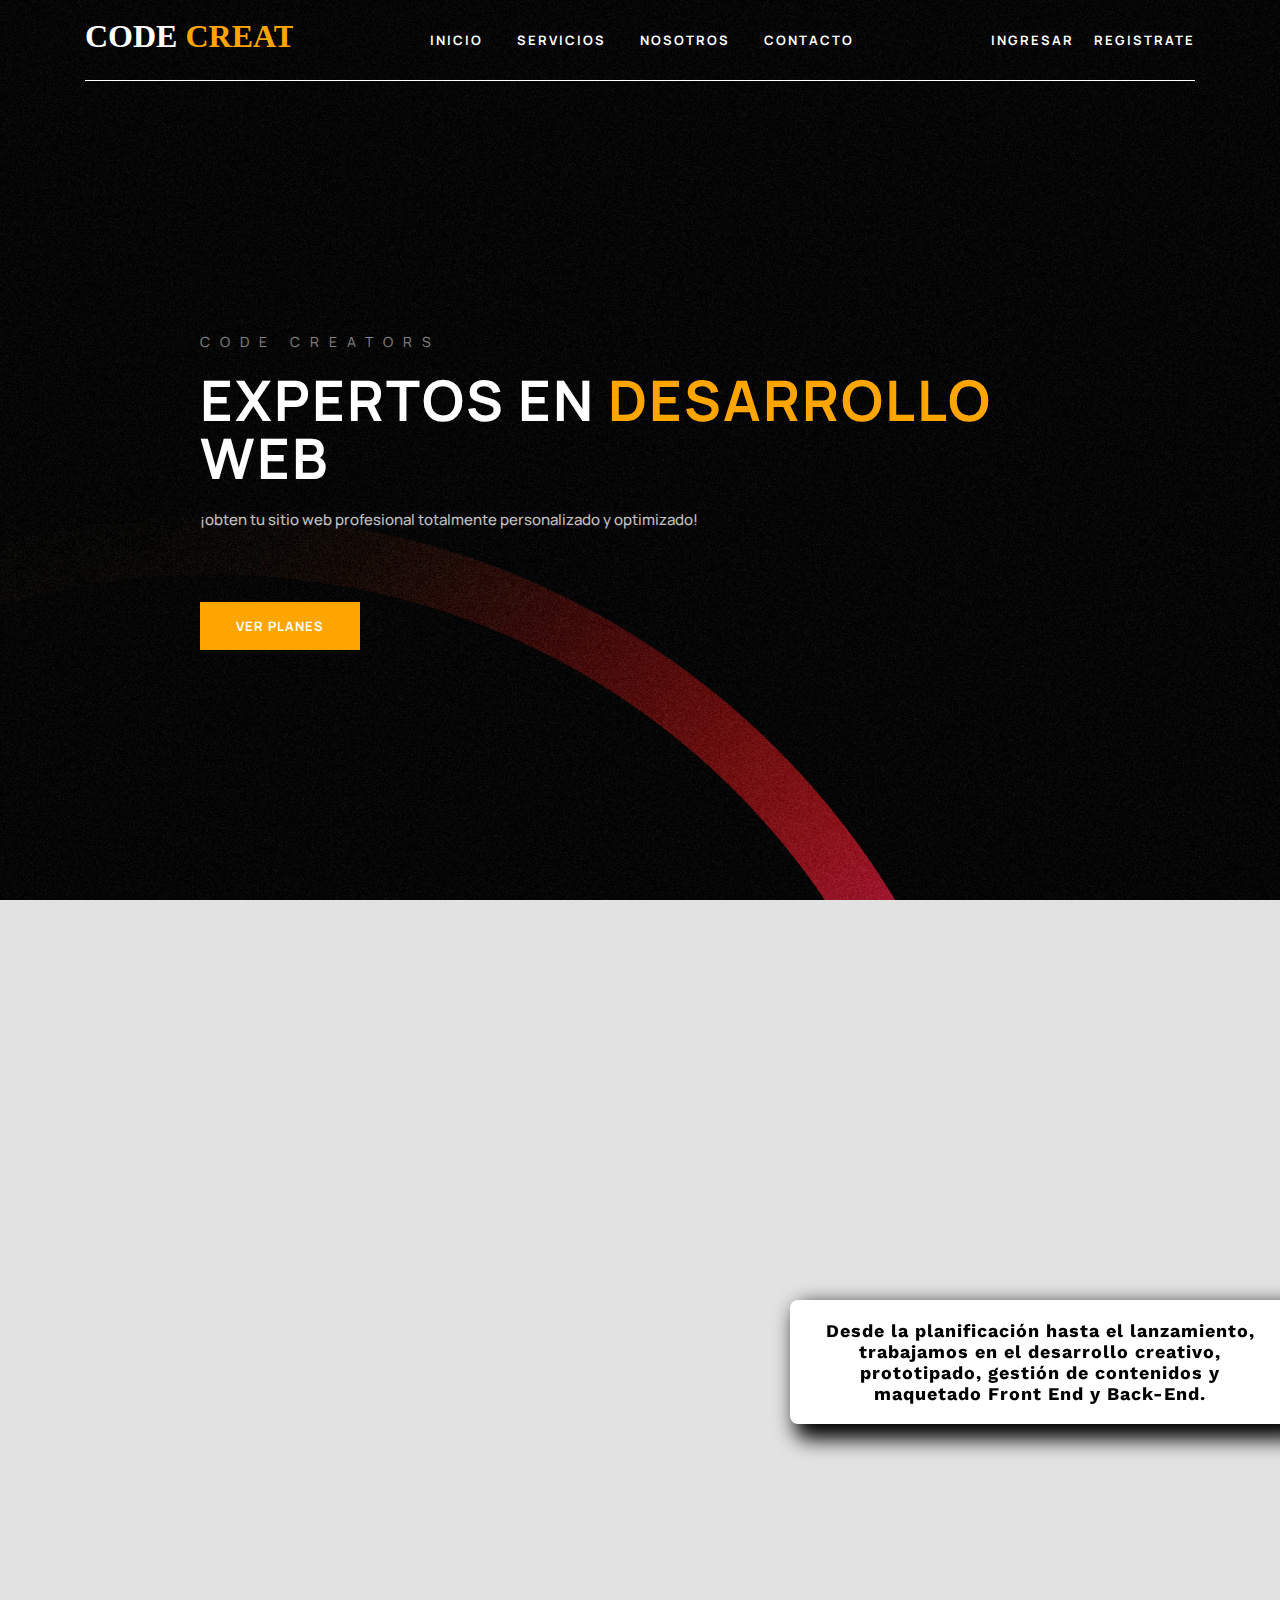
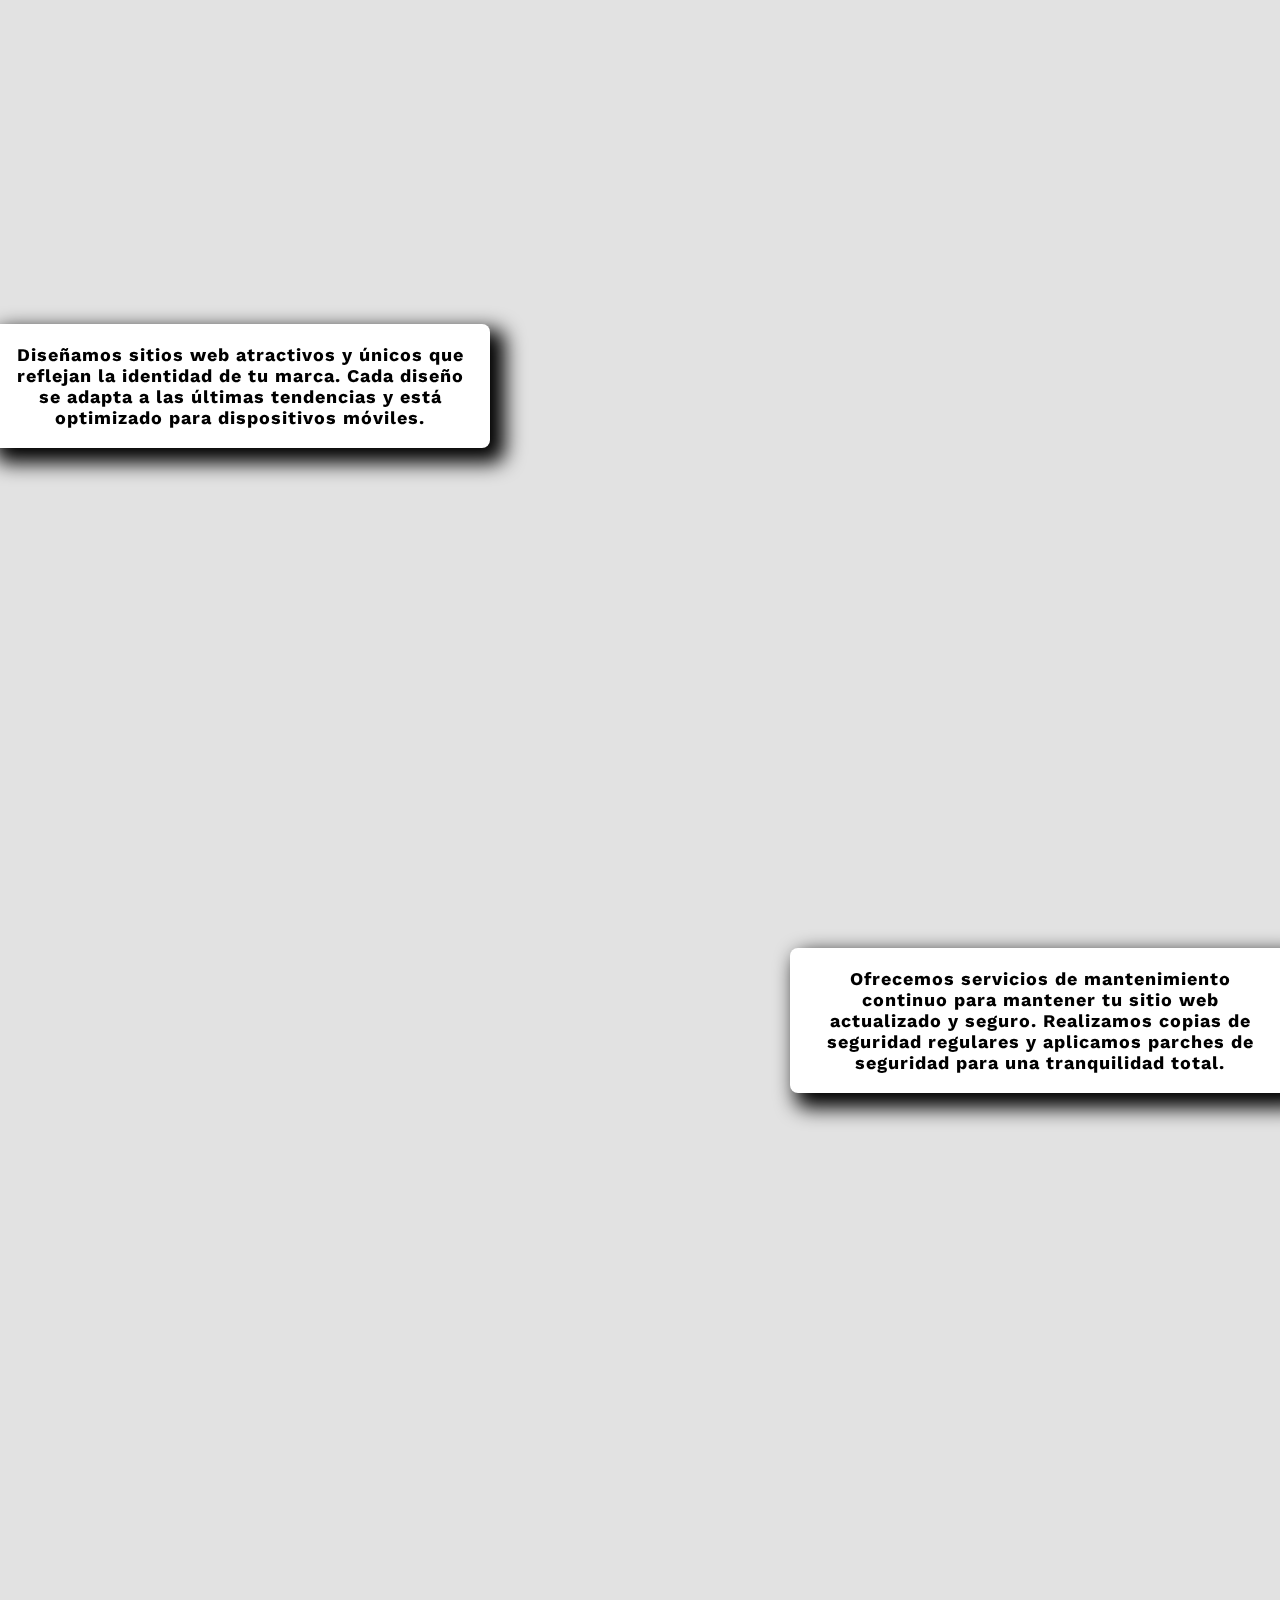
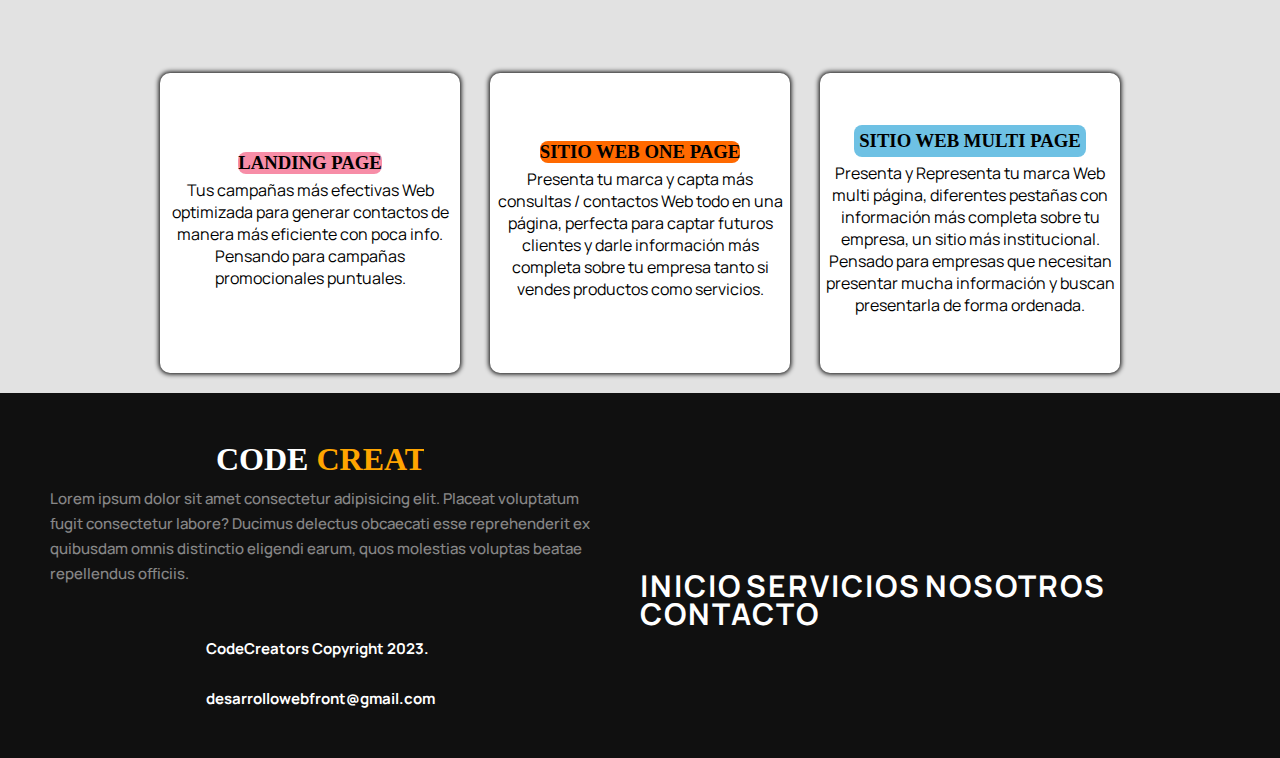
==== commit a782d1a9: "hola" ====
--- a/index.html
+++ b/index.html
@@ -50,31 +50,44 @@
     </header>
 
     <!--Prodcutos Principales -->
-    <section id="servicios" class="productosPrincipales">
-      <div  class="producto">
-        <img class="servicios-img" src="./assets/assets/servicio.png" alt="" class="producto-imagen">
-        <p class="producto-titulo">Construcción y desarrollo del sitio</p>
+    <section id="servicios" class="servicios-container">
+      <div data-aos="fade-right"  class="servicio-card">
+        <img class="servicios-img-1" src="./assets/assets/programacion.png" alt="" class="producto-imagen">
+        <div class="servicio-titulo-container">
+          <p class="producto-titulo">Construcción y desarrollo del sitio</p>
+        </div>
+      </div>
+      <div class="servicios-p-container-1">
         <p class="servicios-p">Desde la planificación hasta el lanzamiento, trabajamos en el desarrollo creativo, prototipado, gestión de contenidos y maquetado Front End y Back-End.</p>
       </div>
-      <div  class="producto">
-        <img class="servicios-img" src="./assets/assets/servicio2.png" alt="" class="producto-imagen">
-        <p class="producto-titulo">Integración</p>
-        <p class="servicios-p">Integramos tu tienda con operadores de pago, ERPs, sistemas de stock, registro de ventas, logística y más, para unificar la gestión y operación de tu negocio.</p>
+
+      <div data-aos="fade-left" class="servicio-card">
+        <img class="servicios-img-2" src="./assets/assets/disenador.png" alt="" class="producto-imagen">
+        <div class="servicio-titulo-container">
+          <p class="producto-titulo">Diseño Web Creativo</p>
+        </div>
+      </div>
+      <div class="servicios-p-container-2">
+        <p class="servicios-p">Diseñamos sitios web atractivos y únicos que reflejan la identidad de tu marca. Cada diseño se adapta a las últimas tendencias y está optimizado para dispositivos móviles.</p>
       </div>
       
-      <div  class="producto">
-        <img class="servicios-img" src="./assets/assets/servicio3.png" alt="" class="producto-imagen">
-        <p class="producto-titulo">diseño ux/ui</p>
-        <p class="servicios-p">A través del análisis de datos, ayudamos a aumentar la visibilidad y el tráfico de su sitio web, mejorar la experiencia de usuario y aumentar las ventas. Trabajamos con usted para identificar las oportunidades de mejora y desarrollar una estrategia personalizada para lograr sus objetivos comerciales.</p>
+      <div data-aos="fade-right" class="servicio-card">
+        <img class="servicios-img-3" src="./assets/assets/algoritmo.png" alt="" class="producto-imagen">
+        <div class="servicio-titulo-container">
+          <p class="producto-titulo">Mantenimiento Integral</p>
+        </div>
+      </div>
+      <div class="servicios-p-container-3">
+        <p class="servicios-p">Ofrecemos servicios de mantenimiento continuo para mantener tu sitio web actualizado y seguro. Realizamos copias de seguridad regulares y aplicamos parches de seguridad para una tranquilidad total.</p>
       </div>
     </section>
 
 
     
     <section  class="cards-grandes-container">
-      <div  class="zx9">
+      <div data-aos="fade-up" class="zx9">
         <div class="cards-zx9-img">
-
+          <img src="./assets/assets/study.png" alt="">
         </div>
         <div class="cards-zx9-data">
           
@@ -83,13 +96,7 @@
           
 
           <p class="cards-zx9-parrafo">Incluye:
-            Logo
-            Banner
-            Comenzando animado
-            Escena para IRL
-            Offline
-            Paneles x6
-            Transición simple</p>
+            Nuestra empresa de desarrollo web ofrece servicios de alto nivel. Creamos sitios web altamente receptivos que se adaptan a todos los dispositivos. Además, proporcionamos chat en tiempo real y soporte las 24 horas para garantizar que tu presencia en línea esté siempre en su mejor forma, respaldada por un servicio excepcional.</p>
 
           
          </div>
@@ -98,7 +105,19 @@
 
       </div>
       <!----------------------------------------------------->
+      
+
+
+
+      
       <sectio class="planes-container">
+
+
+
+
+
+        
+        
         <div class="planes">
           
             <h3 class="planes-titulo1">landing page</h3>
@@ -132,6 +151,10 @@
 
      
     </section>
+
+    
+
+
     <footer class="footer">
       
       <div class="footer-data">
--- a/css/main.css
+++ b/css/main.css
@@ -1,11 +1,15 @@
-@charset "UTF-8";
 @import url("https://fonts.googleapis.com/css2?family=Manrope:wght@700&display=swap");
+@import url("https://fonts.googleapis.com/css2?family=Work+Sans:wght@500&display=swap");
 * {
   padding: 0;
   margin: 0;
   text-decoration: none;
 }
 
+body {
+  background-color: #e2e2e2;
+}
+
 .navbar {
   display: -webkit-box;
   display: -ms-flexbox;
@@ -30,7 +34,6 @@
   .navbar {
     width: 350px;
     position: relative;
-    top: -120px;
     -webkit-box-orient: vertical;
     -webkit-box-direction: normal;
         -ms-flex-direction: column;
@@ -44,6 +47,11 @@
       flex-shrink: 0; /* Evitar que el logo se reduzca */
   height: 45px;
 }
+@media screen and (max-width: 480px) {
+  .logo-container {
+    text-align: center;
+  }
+}
 .logo-container .logo {
   height: 100%;
   color: #fff;
@@ -53,6 +61,11 @@
 @media screen and (max-width: 480px) {
   .logo-container .logo {
     font-size: 20px;
+  }
+}
+@media screen and (max-width: 480px) and (max-width: 480px) {
+  .logo-container .logo {
+    width: 100%;
   }
 }
 .logo-container .logo .logo-span {
@@ -84,6 +97,11 @@
   letter-spacing: 2px;
   text-transform: uppercase;
 }
+@media screen and (max-width: 480px) {
+  .nav-btn {
+    font-size: 15px;
+  }
+}
 .nav-btn:hover {
   color: #ffa500;
 }
@@ -100,8 +118,14 @@
   margin: 0;
   white-space: nowrap;
   overflow: hidden;
-  -webkit-animation: typing 2s steps(13, end), blink-caret 0.5s step-end infinite alternate;
-          animation: typing 2s steps(13, end), blink-caret 0.5s step-end infinite alternate;
+  -webkit-animation: typing 0.5s steps(13, end), blink-caret 0.5s step-end infinite alternate;
+          animation: typing 0.5s steps(13, end), blink-caret 0.5s step-end infinite alternate;
+}
+@media screen and (max-width: 480px) {
+  .typing {
+    -webkit-animation: typing 900ms steps(300, end), blink-caret 0.2s step-end infinite alternate;
+            animation: typing 900ms steps(300, end), blink-caret 0.2s step-end infinite alternate;
+  }
 }
 
 @-webkit-keyframes typing {
@@ -109,50 +133,13 @@
     width: 0;
   }
 }
-@-webkit-keyframes blink-caret {
-  50% {
-    border-color: transparent;
-  }
-}
-/* Estilos originales de .navbar */
-/* Estilos para el menú hamburguesa */
-.menu-icon {
-  display: block; /* Mostrar el icono del menú */
-  cursor: pointer;
-}
-
-.bar {
-  width: 25px;
-  height: 3px;
-  background-color: #fff;
-  margin: 3px 0;
-  -webkit-transition: 0.4s;
-  transition: 0.4s;
-}
-
-.change .bar:nth-child(1) {
-  -webkit-transform: rotate(-45deg) translate(-5px, 6px);
-          transform: rotate(-45deg) translate(-5px, 6px);
-}
-
-.change .bar:nth-child(2) {
-  opacity: 0;
-}
-
-.change .bar:nth-child(3) {
-  -webkit-transform: rotate(45deg) translate(-5px, -6px);
-          transform: rotate(45deg) translate(-5px, -6px);
-}
-
 .header {
   display: grid;
   grid-template-columns: 2fr 2fr;
   grid-template-columns: 1fr;
   height: 100vh;
-  background: -webkit-gradient(linear, left top, left bottom, color-stop(54%, #101010), to(rgb(255, 255, 255)));
-  background: linear-gradient(180deg, #101010 54%, rgb(255, 255, 255) 100%);
-  -webkit-box-shadow: #ffffff 0px 120px 40px 100px;
-          box-shadow: #ffffff 0px 120px 40px 100px;
+  background-image: url(../assets/assets/hero2.jpg);
+  background-attachment: fixed;
 }
 @media screen and (max-width: 480px) {
   .header {
@@ -169,6 +156,9 @@
     -webkit-box-align: center;
         -ms-flex-align: center;
             align-items: center;
+    background-size: 200vh;
+    background-repeat: no-repeat;
+    background-position: center;
   }
 }
 .header .new-product-container {
@@ -189,6 +179,11 @@
   -ms-flex-negative: 0;
       flex-shrink: 0;
   color: #FFF;
+}
+@media screen and (max-width: 1114px) {
+  .header .new-product-container {
+    width: 700px;
+  }
 }
 @media screen and (max-width: 480px) {
   .header .new-product-container {
@@ -280,96 +275,285 @@
   letter-spacing: 2px;
   text-transform: uppercase;
 }
-.productosPrincipales {
-  -webkit-box-pack: center;
-      -ms-flex-pack: center;
-          justify-content: center;
-  padding-bottom: 100px;
-  padding-top: 20px;
-  gap: 100px;
-  display: -webkit-box;
-  display: -ms-flexbox;
-  display: flex;
-}
-@media screen and (max-width: 480px) {
-  .productosPrincipales {
+/* container de los servicios */
+.servicios-container {
+  -webkit-box-pack: center;
+      -ms-flex-pack: center;
+          justify-content: center;
+  gap: 50px;
+  display: -webkit-box;
+  display: -ms-flexbox;
+  display: flex;
+  -webkit-box-align: center;
+      -ms-flex-align: center;
+          align-items: center;
+  -webkit-box-orient: vertical;
+  -webkit-box-direction: normal;
+      -ms-flex-direction: column;
+          flex-direction: column;
+  padding-top: 100px;
+}
+@media screen and (max-width: 480px) {
+  .servicios-container {
     -webkit-box-orient: vertical;
     -webkit-box-direction: normal;
         -ms-flex-direction: column;
             flex-direction: column;
-    padding-top: 0;
+    padding-top: 50px;
     -webkit-box-pack: center;
         -ms-flex-pack: center;
             justify-content: center;
     -webkit-box-align: center;
         -ms-flex-align: center;
             align-items: center;
-  }
-}
-
-.producto {
-  display: -webkit-box;
-  display: -ms-flexbox;
-  display: flex;
-  -webkit-box-pack: center;
-      -ms-flex-pack: center;
-          justify-content: center;
-  -webkit-box-align: center;
-      -ms-flex-align: center;
-          align-items: center;
+    gap: 0px;
+    margin-bottom: 50%;
+  }
+}
+
+/* servicio CARD */
+.servicio-card {
+  display: -webkit-box;
+  display: -ms-flexbox;
+  display: flex;
+  -webkit-box-align: center;
+      -ms-flex-align: center;
+          align-items: center;
+  -webkit-box-pack: center;
+      -ms-flex-pack: center;
+          justify-content: center;
+  height: 400px;
+  width: 60%;
+  text-align: center;
+  background-color: #1e1d20;
+  border-radius: 8px;
+  /* container del titulo del servicio */
+  /* imagen del servicio */
+}
+@media screen and (max-width: 480px) {
+  .servicio-card {
+    padding: 0;
+    width: 400px;
+    height: 150px;
+  }
+}
+.servicio-card .servicio-titulo-container {
+  width: 700px;
+  /* titulo del servicio */
+}
+@media screen and (max-width: 480px) {
+  .servicio-card .servicio-titulo-container {
+    width: 100%;
+    text-align: center;
+  }
+}
+.servicio-card .servicio-titulo-container .producto-titulo {
+  color: #ffffff;
+  margin-right: 150px;
+  border-radius: 10px;
+  text-align: center;
+  font-family: "Work Sans";
+  font-size: 34px;
+  font-style: normal;
+  font-weight: 700;
+  line-height: normal;
+  letter-spacing: 1px;
+  text-transform: uppercase;
+}
+@media screen and (max-width: 480px) {
+  .servicio-card .servicio-titulo-container .producto-titulo {
+    font-size: 18px;
+  }
+}
+.servicio-card .servicios-img-1 {
+  height: 250px;
+  position: relative;
+  left: -150px;
+  top: -160px;
+}
+@media screen and (max-width: 480px) {
+  .servicio-card .servicios-img-1 {
+    height: 100px;
+    left: -20px;
+    top: -50px;
+  }
+}
+.servicio-card .servicios-img-2 {
+  height: 250px;
+  position: relative;
+  right: -850px;
+  top: -160px;
+}
+@media screen and (max-width: 480px) {
+  .servicio-card .servicios-img-2 {
+    height: 100px;
+    right: -325px;
+    top: -65px;
+  }
+}
+.servicio-card .servicios-img-3 {
+  height: 250px;
+  position: relative;
+  left: -150px;
+  top: -160px;
+}
+@media screen and (max-width: 480px) {
+  .servicio-card .servicios-img-3 {
+    height: 100px;
+    left: -20px;
+    top: -50px;
+  }
+}
+
+/* parrafo del servicio */
+.servicios-p-container-1 {
+  display: -webkit-box;
+  display: -ms-flexbox;
+  display: flex;
+  -webkit-box-pack: center;
+      -ms-flex-pack: center;
+          justify-content: center;
+  -webkit-box-align: center;
+      -ms-flex-align: center;
+          align-items: center;
+  position: relative;
+  top: -150px;
+  left: 400px;
+  background: #ffffff;
+  border-radius: 8px;
+  -webkit-box-shadow: 10px 10px 20px 5px;
+          box-shadow: 10px 10px 20px 5px;
+  width: 500px;
+}
+@media screen and (max-width: 480px) {
+  .servicios-p-container-1 {
+    left: 70px;
+    top: -80px;
+    width: 300px;
+    height: auto;
+    margin-top: 15%;
+  }
+}
+.servicios-p-container-1 .servicios-p {
+  text-align: center;
+  font-family: Poppins;
+  font-size: 18px;
+  font-style: normal;
+  font-weight: 700;
+  line-height: normal;
+  letter-spacing: 1px;
+  font-family: "Work Sans";
+  color: #000000;
+  padding: 20px;
+}
+@media screen and (max-width: 480px) {
+  .servicios-p-container-1 .servicios-p {
+    font-size: 14px;
+  }
+}
+
+.servicios-p-container-2 {
+  display: -webkit-box;
+  display: -ms-flexbox;
+  display: flex;
+  -webkit-box-pack: center;
+      -ms-flex-pack: center;
+          justify-content: center;
+  -webkit-box-align: center;
+      -ms-flex-align: center;
+          align-items: center;
+  position: relative;
+  top: -150px;
+  left: -400px;
+  width: 300px;
+  background: #ffffff;
+  border-radius: 8px;
+  -webkit-box-shadow: 10px 10px 20px 5px;
+          box-shadow: 10px 10px 20px 5px;
+  width: 500px;
+}
+@media screen and (max-width: 480px) {
+  .servicios-p-container-2 {
+    left: -80px;
+    top: -90px;
+    width: 300px;
+    height: auto;
+    margin-top: 15%;
+  }
+}
+.servicios-p-container-2 .servicios-p {
+  text-align: center;
+  font-family: Poppins;
+  font-size: 18px;
+  font-style: normal;
+  font-weight: 700;
+  line-height: normal;
+  letter-spacing: 1px;
+  font-family: "Work Sans";
+  color: #000000;
+  padding: 20px;
+}
+@media screen and (max-width: 480px) {
+  .servicios-p-container-2 .servicios-p {
+    font-size: 14px;
+  }
+}
+
+.servicios-p-container-3 {
+  display: -webkit-box;
+  display: -ms-flexbox;
+  display: flex;
+  -webkit-box-pack: center;
+      -ms-flex-pack: center;
+          justify-content: center;
+  -webkit-box-align: center;
+      -ms-flex-align: center;
+          align-items: center;
+  position: relative;
+  top: -150px;
+  left: 400px;
+  width: 300px;
+  background: #ffffff;
+  border-radius: 8px;
+  -webkit-box-shadow: 10px 10px 20px 5px;
+          box-shadow: 10px 10px 20px 5px;
+  width: 500px;
+}
+@media screen and (max-width: 480px) {
+  .servicios-p-container-3 {
+    left: 70px;
+    top: -80px;
+    width: 300px;
+    height: auto;
+    margin-top: 15%;
+  }
+}
+.servicios-p-container-3 .servicios-p {
+  text-align: center;
+  font-family: Poppins;
+  font-size: 18px;
+  font-style: normal;
+  font-weight: 700;
+  line-height: normal;
+  letter-spacing: 1px;
+  font-family: "Work Sans";
+  color: #000000;
+  padding: 20px;
+}
+@media screen and (max-width: 480px) {
+  .servicios-p-container-3 .servicios-p {
+    font-size: 14px;
+  }
+}
+
+.cards-grandes-container {
+  display: -webkit-box;
+  display: -ms-flexbox;
+  display: flex;
   -webkit-box-orient: vertical;
   -webkit-box-direction: normal;
       -ms-flex-direction: column;
           flex-direction: column;
-  text-align: center;
-  background-color: #ffffff;
-  padding: 30px;
-  border-radius: 8px;
-  width: 404px;
-  height: 376;
-}
-@media screen and (max-width: 480px) {
-  .producto {
-    width: auto;
-    height: auto;
-    padding: 0;
-    width: 350px;
-  }
-}
-.producto .servicios-img {
-  height: 200px;
-}
-.producto .producto-titulo {
-  color: #000;
-  text-align: center;
-  font-family: monospace;
-  font-size: 24px;
-  font-style: normal;
-  font-weight: 700;
-  line-height: normal;
-  letter-spacing: 1px;
-  text-transform: uppercase;
-  margin-bottom: 20px;
-}
-.producto .servicios-p {
-  text-align: center;
-  font-family: Poppins;
-  font-size: 14px;
-  font-style: normal;
-  font-weight: 700;
-  line-height: normal;
-  letter-spacing: 1px;
-  text-transform: uppercase;
-}
-
-.cards-grandes-container {
-  display: -webkit-box;
-  display: -ms-flexbox;
-  display: flex;
-  -webkit-box-orient: vertical;
-  -webkit-box-direction: normal;
-      -ms-flex-direction: column;
-          flex-direction: column;
   -webkit-box-align: center;
       -ms-flex-align: center;
           align-items: center;
@@ -385,16 +569,15 @@
   -webkit-box-pack: center;
       -ms-flex-pack: center;
           justify-content: center;
-  width: 1110px;
-  height: 560px;
-  background: #f8f7f7;
+  background-color: #1e1d20;
   border-radius: 8px;
   background-repeat: no-repeat;
+  margin-bottom: 30px;
 }
 @media screen and (max-width: 1114px) {
   .cards-grandes-container .zx9 {
-    width: 1000px;
-    height: 505px;
+    width: 800px;
+    height: 405px;
   }
 }
 @media screen and (max-width: 480px) {
@@ -413,12 +596,12 @@
   display: -webkit-box;
   display: -ms-flexbox;
   display: flex;
-  height: 100%;
-  width: 51%;
+  position: relative;
+  height: 400px;
+  width: 400px;
+  top: -150px;
+  left: -100px;
   border-radius: 8px 0px 0px 8px;
-  background-image: url(../assets/assets/img1.jpg);
-  background-repeat: no-repeat;
-  background-size: 100%;
 }
 @media screen and (max-width: 480px) {
   .cards-grandes-container .zx9 .cards-zx9-img {
@@ -439,7 +622,7 @@
   -webkit-box-pack: center;
       -ms-flex-pack: center;
           justify-content: center;
-  width: 50%;
+  padding: 5px;
 }
 @media screen and (max-width: 480px) {
   .cards-grandes-container .zx9 .cards-zx9-data {
@@ -447,8 +630,7 @@
   }
 }
 .cards-grandes-container .zx9 .cards-zx9-data .data-container {
-  width: 349px;
-  height: 303px;
+  width: 549px;
   -ms-flex-negative: 0;
       flex-shrink: 0;
 }
@@ -460,7 +642,7 @@
 }
 .cards-grandes-container .zx9 .cards-zx9-data .cards-zx9-title {
   margin-bottom: 50px;
-  color: #000000;
+  color: #ffffff;
   font-family: "Manrope";
   font-size: 30px;
   font-style: normal;
@@ -476,8 +658,9 @@
   }
 }
 .cards-grandes-container .zx9 .cards-zx9-data .cards-zx9-parrafo {
-  margin-bottom: 50px;
-  color: #000000;
+  margin-bottom: 10px;
+  margin-right: 150px;
+  color: #ffffff;
   font-family: "Manrope";
   font-size: 15px;
   font-style: normal;
@@ -644,7 +827,7 @@
   display: -ms-flexbox;
   display: flex;
   gap: 30px;
-  padding: 30px;
+  padding: auto;
 }
 @media screen and (max-width: 480px) {
   .planes-container {
@@ -666,19 +849,28 @@
   -webkit-box-direction: normal;
       -ms-flex-direction: column;
           flex-direction: column;
+  -webkit-box-pack: center;
+      -ms-flex-pack: center;
+          justify-content: center;
+  -webkit-box-align: center;
+      -ms-flex-align: center;
+          align-items: center;
   border-radius: 10px;
   text-align: center;
-  background-color: #eaeaea;
+  background-color: #ffffff;
   width: 300px;
-  padding: 30px;
+  height: 300px;
+  -webkit-box-shadow: 0px 0px 5px 1px;
+          box-shadow: 0px 0px 5px 1px;
 }
 .planes-container .planes .planes-parrafo {
   font-family: Manrope;
-  padding: 20px;
+  padding: 5px;
 }
 .planes-container .planes .planes-titulo {
   background-color: #6EC1E4;
   border-radius: 8px;
+  padding: 5px;
   color: #000000;
   font-family: "Poppins";
   text-transform: uppercase;
@@ -707,6 +899,7 @@
   display: -webkit-box;
   display: -ms-flexbox;
   display: flex;
+  width: 100%;
   -ms-flex-pack: distribute;
       justify-content: space-around;
 }
@@ -742,22 +935,31 @@
   -webkit-box-pack: center;
       -ms-flex-pack: center;
           justify-content: center;
+  -webkit-box-align: center;
+      -ms-flex-align: center;
+          align-items: center;
   width: 50%;
-  padding-left: 200px;
-}
-@media screen and (max-width: 1114px) {
+}
+@media screen and (max-width: 480px) {
   .footer .footer-data {
-    padding-left: 50px;
-  }
-}
-@media screen and (max-width: 480px) {
-  .footer .footer-data {
-    padding-left: 0;
     margin-bottom: 10px;
+    width: 100%;
+    text-align: center;
+    -webkit-box-pack: center;
+        -ms-flex-pack: center;
+            justify-content: center;
+    -webkit-box-align: center;
+        -ms-flex-align: center;
+            align-items: center;
   }
 }
 .footer .footer-data .log {
   margin-bottom: 50px;
+}
+@media screen and (max-width: 480px) {
+  .footer .footer-data .log {
+    text-align: center;
+  }
 }
 .footer .footer-data .copy {
   color: #fff;
@@ -819,7 +1021,9 @@
 }
 .footer .footer-links .btn-container {
   padding-top: 50px;
-  margin-left: 20px;
+  display: block;
+  -ms-flex-wrap: wrap;
+      flex-wrap: wrap;
 }
 @media screen and (max-width: 480px) {
   .footer .footer-links .btn-container {
@@ -839,11 +1043,6 @@
 .footer .footer-links .btn-container .btn-footer {
   font-size: 30px;
 }
-@media screen and (max-width: 1553px) {
-  .footer .footer-links .btn-container {
-    margin-left: 0;
-  }
-}
 @media screen and (max-width: 480px) {
   .footer .footer-links .btn-container {
     font-size: 14px;
